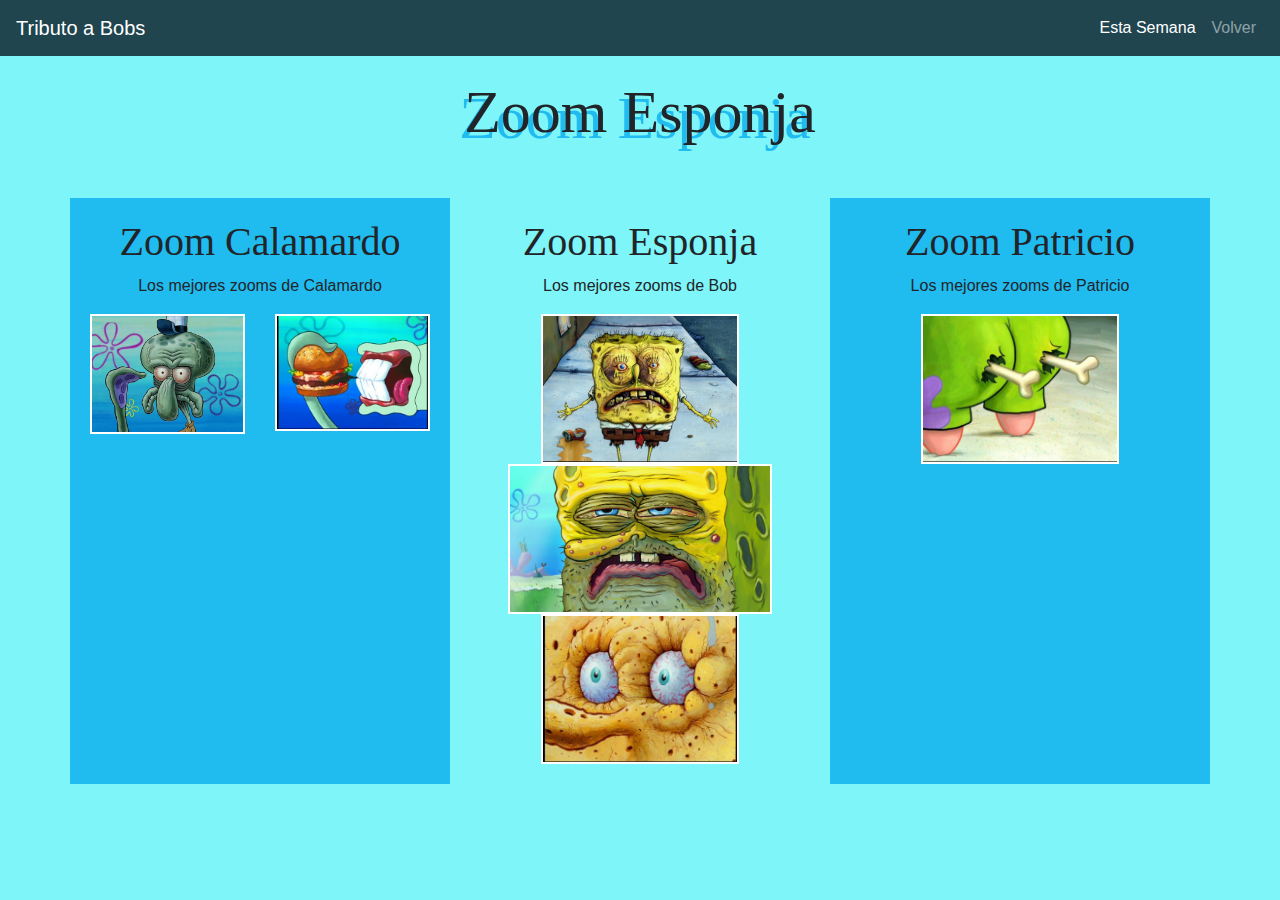
==== index.html @ 77cc7a22 "Add files via upload" ====
<!doctype html>
<html>
  <head>
    <meta charset="utf-8">
    <meta name="viewport" content="width=device-width, initial-scale=1, shrink-to-fit=no">
    <!-- CSS de BootstrapCDN  -->
    <link rel="stylesheet" href="https://maxcdn.bootstrapcdn.com/bootstrap/4.0.0/css/bootstrap.min.css" integrity="sha384-Gn5384xqQ1aoWXA+058RXPxPg6fy4IWvTNh0E263XmFcJlSAwiGgFAW/dAiS6JXm" crossorigin="anonymous">
    <title>Zoom Esponja</title>
    <link rel="stylesheet" type="text/css" href="style.css">
  </head>
  <body>

    <nav class="navbar navbar-expand-lg navbar-dark fixed-top bg-lalala">
      <a class="navbar-brand" href="example.html">Tributo a Bobs</a>
      <button class="navbar-toggler" type="button" data-toggle="collapse" data-target="#navbarsExampleDefault" aria-controls="navbarsExampleDefault" aria-expanded="false" aria-label="Toggle navigation">
        <span class="navbar-toggler-icon"></span>
      </button>

      <div class="collapse navbar-collapse" id="navbarsExampleDefault">
        <ul class="navbar-nav ml-auto">
          <li class="nav-item active">
            <a class="nav-link" href="index.html">Esta Semana <span class="sr-only">(current)</span></a>
          </li>
          <li class="nav-item">
            <a class="nav-link" href="example.html">Volver</a>
          </li>
        </ul>
      </div>
    </nav>

   <h1 id="titulo">Zoom Esponja</h1>

<div class="container">
  <div class="row">
    <div class="col-sm-4 col-md-4 col-lg-4" id="pf">
      <h1>Zoom Calamardo</h1>
      <p>Los mejores zooms de Calamardo</p>
      <div class="row">
        <div class="col-sm-6 col-md-6 col-lg-6">
        <img src="media/sponge-3.jpg" class="img-fluid">
        </div>
        <div class="col-sm-6 col-md-6 col-lg-6">
        <img src="media/sponge-4.jpg" class="img-fluid">
        </div>
      </div>
    </div>

    <div class="col-sm-4 col-md-4 col-lg-4">
      <h1>Zoom Esponja</h1>
      <p>Los mejores zooms de Bob</p>
      <img src="media/sponge-18.jpg" class="img-fluid">
      <img src="media/sponge-2.jpg" class="img-fluid">
      <img src="media/sponge-5.jpg" class="img-fluid">
    </div>

    <div class="col-sm-4 col-md-4 col-lg-4" id="pf">
      <h1>Zoom Patricio</h1>
      <p>Los mejores zooms de Patricio</p>
      <img src="media/sponge-19.jpg" class="img-fluid">
    </div>
  </div>
</div>
    <!-- JS de BootstrapCDN -->    
    <!-- primero jQuery, luego Popper.js, después Bootstrap JS -->
    <script src="https://code.jquery.com/jquery-3.2.1.slim.min.js" integrity="sha384-KJ3o2DKtIkvYIK3UENzmM7KCkRr/rE9/Qpg6aAZGJwFDMVNA/GpGFF93hXpG5KkN" crossorigin="anonymous"></script>
    <script src="https://cdnjs.cloudflare.com/ajax/libs/popper.js/1.12.9/umd/popper.min.js" integrity="sha384-ApNbgh9B+Y1QKtv3Rn7W3mgPxhU9K/ScQsAP7hUibX39j7fakFPskvXusvfa0b4Q" crossorigin="anonymous"></script>
    <script src="https://maxcdn.bootstrapcdn.com/bootstrap/4.0.0/js/bootstrap.min.js" integrity="sha384-JZR6Spejh4U02d8jOt6vLEHfe/JQGiRRSQQxSfFWpi1MquVdAyjUar5+76PVCmYl" crossorigin="anonymous"></script>
  </body>
</html>
---- style.css ----
@import url('href="https://fonts.googleapis.com/css?family=Slackey');

body{
	background-color: rgb(126,245,248);
	padding-top: 3.5rem;
}

#titulo{
	text-align: center;
	font-size: 60px;
	margin-top: 20px;
	margin-bottom: 50px;
	text-shadow: -5px 6px rgb(32,187,239);
}

h1{
	font-family: Slackey, serif;
	text-align: center;
}

h1,h2,h3,h4,p,a{
	text-align: center;	
}

#para{
	padding-left: 200px;
	padding-right: 200px
}

img{
	border: 2px solid white;
	max-height: 150px;
	display: block;
	margin-right: auto;
	margin-left: auto;
}

.col-sm-4,.col-md-4,.col-lg-4{
	padding: 20px;
}

#pf{
	background-color:rgb(32,187,239);
}

/* Move down content because we have a fixed navbar that is 3.5rem tall */

.bg-lalala{
	background: rgb(2,39,49);
}

.bg-lalala:hover{
	background: rgb(32,69,79);
	transition: all ease .1s;
}

.btn-cyan {
    color: #fff;
    background-color: rgb(255,109,182);
    border-color: rgb(255,109,182);
}

.wallpaper{
	background-image: url(media/sponge-0.jpg)
 }
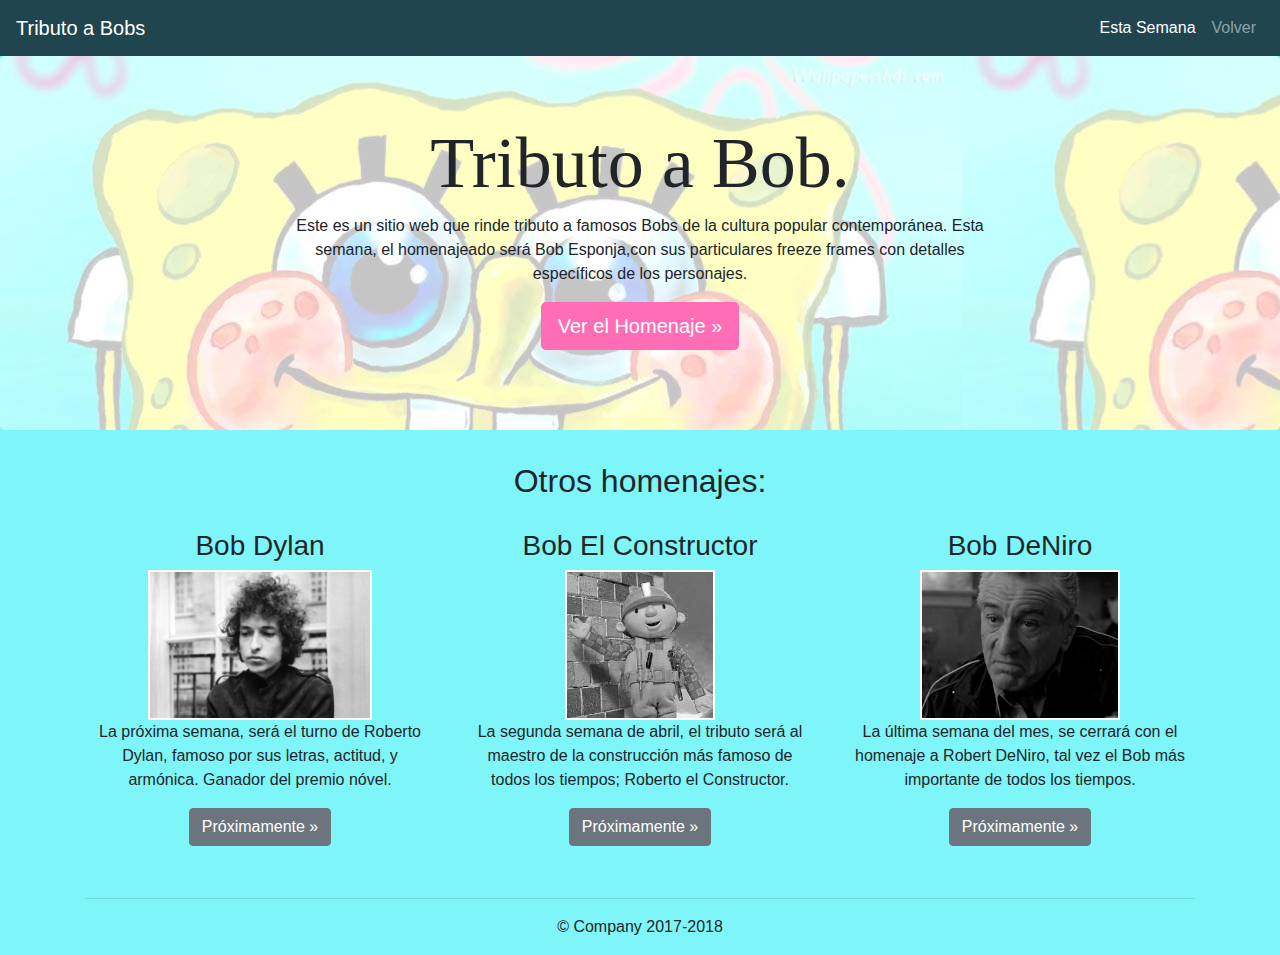
==== commit 7d3aa5db: "Update and rename example.html to index.html" ====
--- a/index.html
+++ b/index.html
@@ -1,17 +1,25 @@
+
 <!doctype html>
-<html>
+<html lang="en">
   <head>
     <meta charset="utf-8">
     <meta name="viewport" content="width=device-width, initial-scale=1, shrink-to-fit=no">
-    <!-- CSS de BootstrapCDN  -->
+    <meta name="description" content="">
+    <meta name="author" content="">
+
+    <title>Tributo a Bobs</title>
+
+    <!-- Bootstrap core CSS -->
     <link rel="stylesheet" href="https://maxcdn.bootstrapcdn.com/bootstrap/4.0.0/css/bootstrap.min.css" integrity="sha384-Gn5384xqQ1aoWXA+058RXPxPg6fy4IWvTNh0E263XmFcJlSAwiGgFAW/dAiS6JXm" crossorigin="anonymous">
-    <title>Zoom Esponja</title>
-    <link rel="stylesheet" type="text/css" href="style.css">
+
+    <!-- Custom styles for this template -->
+    <link href="style.css" rel="stylesheet">
   </head>
+
   <body>
 
     <nav class="navbar navbar-expand-lg navbar-dark fixed-top bg-lalala">
-      <a class="navbar-brand" href="example.html">Tributo a Bobs</a>
+      <a class="navbar-brand" href="index.html">Tributo a Bobs</a>
       <button class="navbar-toggler" type="button" data-toggle="collapse" data-target="#navbarsExampleDefault" aria-controls="navbarsExampleDefault" aria-expanded="false" aria-label="Toggle navigation">
         <span class="navbar-toggler-icon"></span>
       </button>
@@ -19,51 +27,65 @@
       <div class="collapse navbar-collapse" id="navbarsExampleDefault">
         <ul class="navbar-nav ml-auto">
           <li class="nav-item active">
-            <a class="nav-link" href="index.html">Esta Semana <span class="sr-only">(current)</span></a>
+            <a class="nav-link" href="example1.html">Esta Semana <span class="sr-only">(current)</span></a>
           </li>
           <li class="nav-item">
-            <a class="nav-link" href="example.html">Volver</a>
+            <a class="nav-link" href="index.html">Volver</a>
           </li>
         </ul>
       </div>
     </nav>
 
-   <h1 id="titulo">Zoom Esponja</h1>
+    <main role="main">
 
-<div class="container">
-  <div class="row">
-    <div class="col-sm-4 col-md-4 col-lg-4" id="pf">
-      <h1>Zoom Calamardo</h1>
-      <p>Los mejores zooms de Calamardo</p>
-      <div class="row">
-        <div class="col-sm-6 col-md-6 col-lg-6">
-        <img src="media/sponge-3.jpg" class="img-fluid">
-        </div>
-        <div class="col-sm-6 col-md-6 col-lg-6">
-        <img src="media/sponge-4.jpg" class="img-fluid">
+      <!-- Main jumbotron for a primary marketing message or call to action -->
+      <div class="jumbotron wallpaper">
+        <div class="container">
+          <h1 class="display-3">Tributo a Bob.</h1>
+          <p id="para">Este es un sitio web que rinde tributo a famosos Bobs de la cultura popular contemporánea. Esta semana, el homenajeado será Bob Esponja,con sus particulares freeze frames con detalles específicos de los personajes.</p>
+          <p><a class="btn btn-cyan btn-lg" href="example.html" role="button">Ver el Homenaje &raquo;</a></p>
         </div>
       </div>
-    </div>
 
-    <div class="col-sm-4 col-md-4 col-lg-4">
-      <h1>Zoom Esponja</h1>
-      <p>Los mejores zooms de Bob</p>
-      <img src="media/sponge-18.jpg" class="img-fluid">
-      <img src="media/sponge-2.jpg" class="img-fluid">
-      <img src="media/sponge-5.jpg" class="img-fluid">
-    </div>
+      <div class="container">
+        <!-- Example row of columns -->
+        <h2>Otros homenajes:</h2>
+        <div class="row">
+          <div class="col-md-4">
+            <h3>Bob Dylan</h3>
+            <img src="media/dylan.jpg" class="img-fluid">
+            <p>La próxima semana, será el turno de Roberto Dylan, famoso por sus letras, actitud, y armónica. Ganador del premio nóvel.</p>
+            <p><a class="btn btn-secondary" href="#" role="button">Próximamente &raquo;</a></p>
+          </div>
+          <div class="col-md-4">
+            <h3>Bob El Constructor</h3>
+            <img src="media/constructor.jpg" class="img-fluid">
+            <p>La segunda semana de abril, el tributo será al maestro de la construcción más famoso de todos los tiempos; Roberto el Constructor.</p>
+            <p><a class="btn btn-secondary" href="#" role="button">Próximamente &raquo;</a></p>
+          </div>
+          <div class="col-md-4">
+            <h3>Bob DeNiro</h3>
+            <img src="media/deniro.jpg" class="img-fluid">
+            <p>La última semana del mes, se cerrará con el homenaje a Robert DeNiro, tal vez el Bob más importante de todos los tiempos.</p>
+            <p><a class="btn btn-secondary" href="#" role="button">Próximamente &raquo;</a></p>
+          </div>
+        </div>
 
-    <div class="col-sm-4 col-md-4 col-lg-4" id="pf">
-      <h1>Zoom Patricio</h1>
-      <p>Los mejores zooms de Patricio</p>
-      <img src="media/sponge-19.jpg" class="img-fluid">
-    </div>
-  </div>
-</div>
-    <!-- JS de BootstrapCDN -->    
-    <!-- primero jQuery, luego Popper.js, después Bootstrap JS -->
-    <script src="https://code.jquery.com/jquery-3.2.1.slim.min.js" integrity="sha384-KJ3o2DKtIkvYIK3UENzmM7KCkRr/rE9/Qpg6aAZGJwFDMVNA/GpGFF93hXpG5KkN" crossorigin="anonymous"></script>
+        <hr>
+
+      </div> <!-- /container -->
+
+    </main>
+
+    <footer class="container">
+      <p>&copy; Company 2017-2018</p>
+    </footer>
+
+    <!-- Bootstrap core JavaScript
+    ================================================== -->
+    <!-- Placed at the end of the document so the pages load faster -->
+     <script src="https://code.jquery.com/jquery-3.2.1.slim.min.js" integrity="sha384-KJ3o2DKtIkvYIK3UENzmM7KCkRr/rE9/Qpg6aAZGJwFDMVNA/GpGFF93hXpG5KkN" crossorigin="anonymous"></script>
     <script src="https://cdnjs.cloudflare.com/ajax/libs/popper.js/1.12.9/umd/popper.min.js" integrity="sha384-ApNbgh9B+Y1QKtv3Rn7W3mgPxhU9K/ScQsAP7hUibX39j7fakFPskvXusvfa0b4Q" crossorigin="anonymous"></script>
     <script src="https://maxcdn.bootstrapcdn.com/bootstrap/4.0.0/js/bootstrap.min.js" integrity="sha384-JZR6Spejh4U02d8jOt6vLEHfe/JQGiRRSQQxSfFWpi1MquVdAyjUar5+76PVCmYl" crossorigin="anonymous"></script>
   </body>
-</html>+</html>
